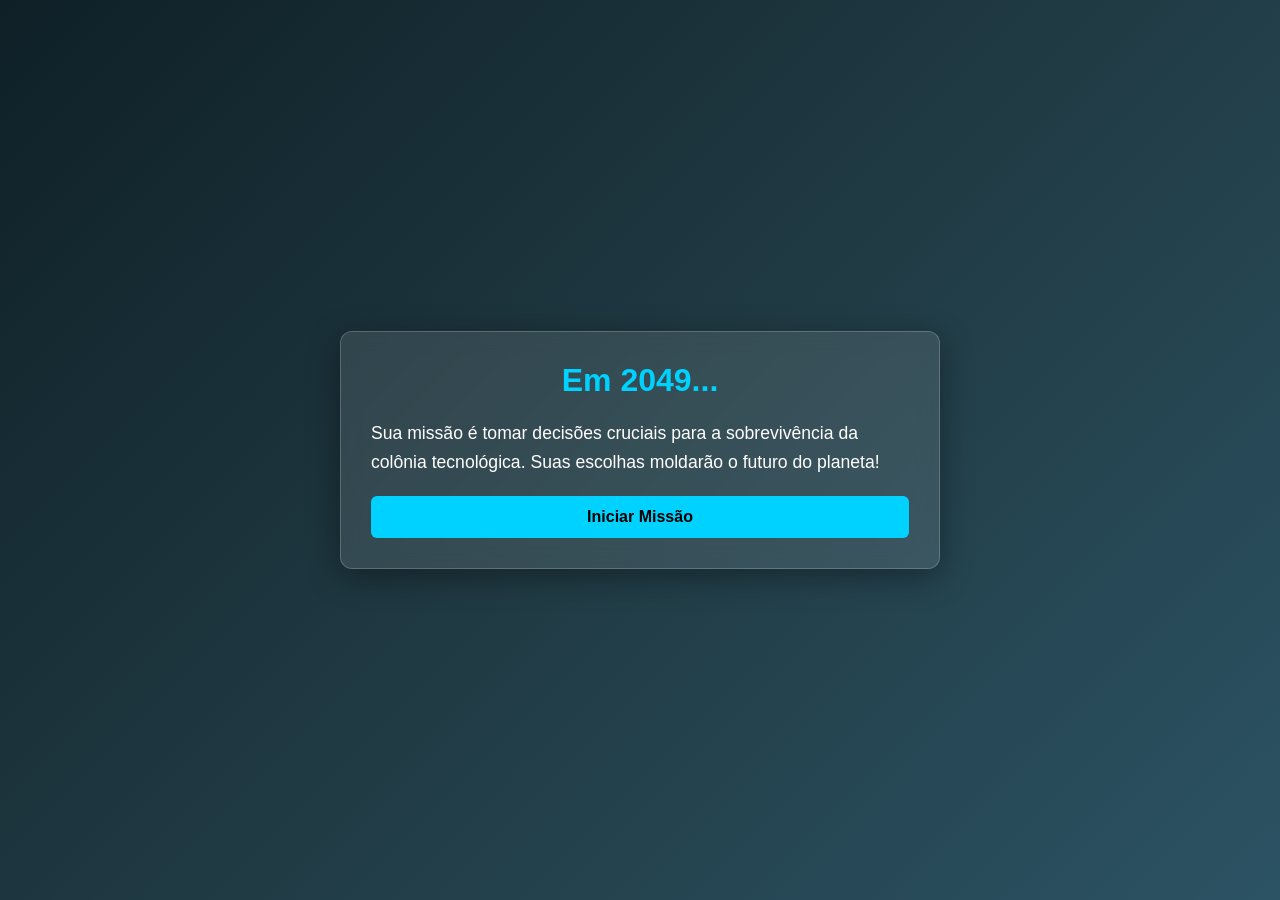
==== index.html @ 64848f79 "1" ====
<!DOCTYPE html>
<html lang="pt-BR">
<head>
  <meta charset="UTF-8">
  <meta name="viewport" content="width=device-width, initial-scale=1.0">
  <title>Jornada 2049</title>
  <link rel="stylesheet" href="style.css">
</head>
<body>
  <main class="caixa-principal">
    <h1 class="titulo">Em 2049...</h1>

    <!-- Tela Inicial -->
    <div id="tela-inicial" class="caixa-conteudo">
      <p class="descricao">
        Sua missão é tomar decisões cruciais para a sobrevivência da colônia tecnológica. 
        Suas escolhas moldarão o futuro do planeta!
      </p>
      <button id="btn-iniciar" class="btn">Iniciar Missão</button>
    </div>

    <!-- Tela de Jogo -->
    <div id="tela-jogo" class="caixa-conteudo escondido">
      <p id="enunciado-pergunta" class="texto-pergunta"></p>
      <div id="caixa-alternativas" class="caixa-botoes"></div>
    </div>

    <!-- Tela Final -->
    <div id="tela-final" class="caixa-conteudo escondido">
      <h2>Missão Concluída!</h2>
      <p id="texto-resultado" class="texto-resultado"></p>
      <button id="btn-reiniciar" class="btn btn-reiniciar">Jogar Novamente</button>
    </div>
  </main>

  <script type="module" src="js/main.js"></script>
</body>
</html>
---- style.css ----
* {
  box-sizing: border-box;
  margin: 0;
  padding: 0;
  font-family: 'Segoe UI', Tahoma, Geneva, Verdana, sans-serif;
}

body {
  background: linear-gradient(135deg, #0f2027, #203a43, #2c5364);
  color: #ffffff;
  display: flex;
  justify-content: center;
  align-items: center;
  min-height: 100vh;
  padding: 20px;
}

.caixa-principal {
  background: rgba(255, 255, 255, 0.1);
  backdrop-filter: blur(10px);
  border: 1px solid rgba(255, 255, 255, 0.2);
  border-radius: 12px;
  padding: 30px;
  max-width: 600px;
  width: 100%;
  box-shadow: 0 8px 32px rgba(0, 0, 0, 0.37);
}

.titulo {
  font-size: 2rem;
  margin-bottom: 20px;
  text-align: center;
  color: #00d2ff;
}

.caixa-conteudo {
  display: flex;
  flex-direction: column;
  gap: 20px;
}

.escondido {
  display: none;
}

.texto-pergunta, .descricao, .texto-resultado {
  font-size: 1.1rem;
  line-height: 1.6;
}

.caixa-botoes {
  display: flex;
  flex-direction: column;
  gap: 12px;
}

.btn {
  background: #00d2ff;
  color: #000;
  border: none;
  padding: 12px 20px;
  font-size: 1rem;
  font-weight: bold;
  border-radius: 6px;
  cursor: pointer;
  transition: all 0.3s ease;
}

.btn:hover {
  background: #0082c8;
  color: #fff;
  transform: translateY(-2px);
}

.btn-reiniciar {
  background: #ff416c;
  color: #fff;
}

.btn-reiniciar:hover {
  background: #ff4b2b;
}
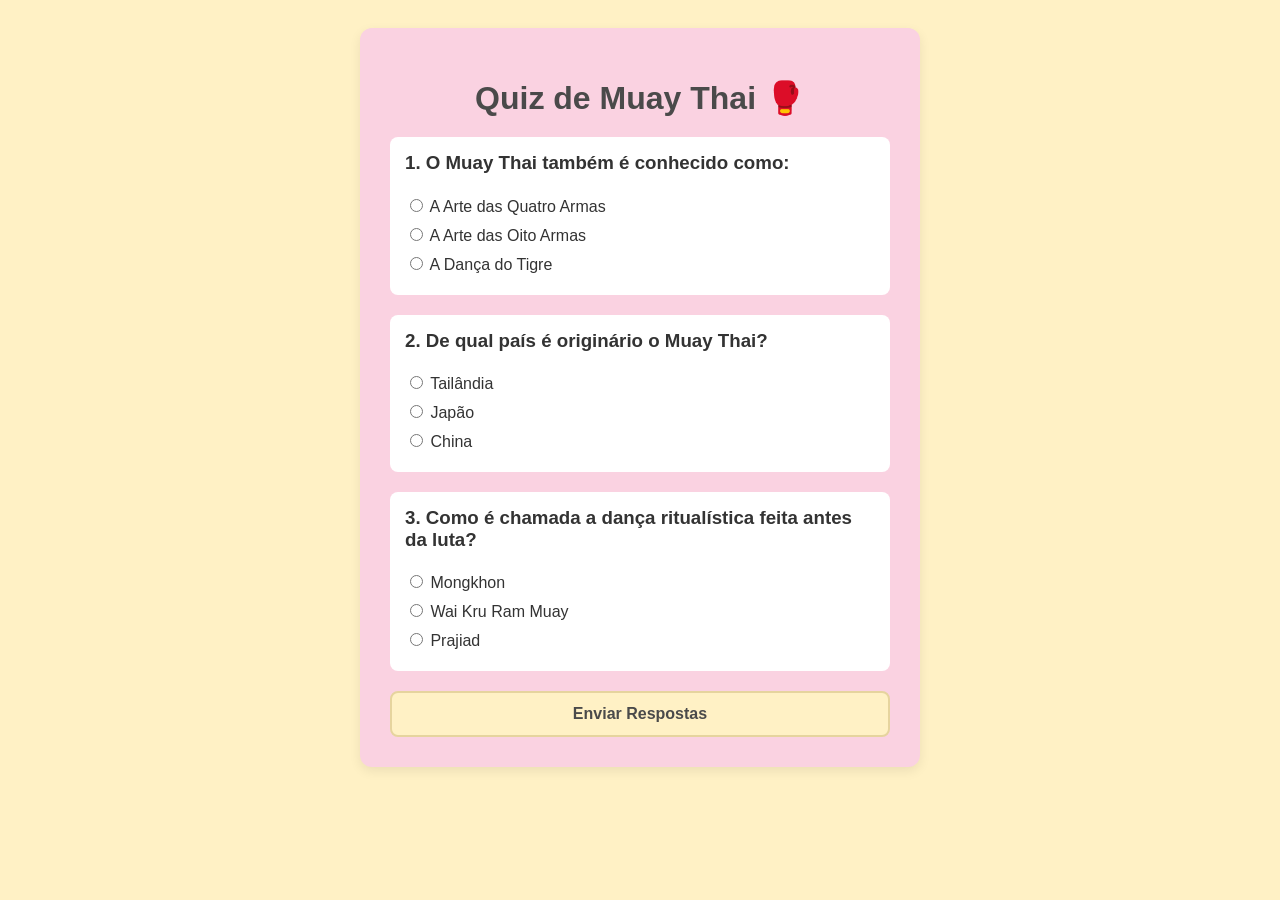
==== commit 9ae3d64a: "1" ====
--- a/index.html
+++ b/index.html
@@ -1,38 +1,44 @@
 <!DOCTYPE html>
 <html lang="pt-BR">
 <head>
-  <meta charset="UTF-8">
-  <meta name="viewport" content="width=device-width, initial-scale=1.0">
-  <title>Jornada 2049</title>
-  <link rel="stylesheet" href="style.css">
+    <meta charset="UTF-8">
+    <meta name="viewport" content="width=device-width, initial-scale=1.0">
+    <title>Quiz de Muay Thai</title>
+    <link rel="stylesheet" href="style.css">
 </head>
 <body>
-  <main class="caixa-principal">
-    <h1 class="titulo">Em 2049...</h1>
 
-    <!-- Tela Inicial -->
-    <div id="tela-inicial" class="caixa-conteudo">
-      <p class="descricao">
-        Sua missão é tomar decisões cruciais para a sobrevivência da colônia tecnológica. 
-        Suas escolhas moldarão o futuro do planeta!
-      </p>
-      <button id="btn-iniciar" class="btn">Iniciar Missão</button>
+    <div class="quiz-container">
+        <h1>Quiz de Muay Thai 🥊</h1>
+        
+        <form id="quiz-form">
+            <!-- Pergunta 1 -->
+            <div class="question">
+                <h3>1. O Muay Thai também é conhecido como:</h3>
+                <label><input type="radio" name="q1" value="a"> A Arte das Quatro Armas</label><br>
+                <label><input type="radio" name="q1" value="b"> A Arte das Oito Armas</label><br>
+                <label><input type="radio" name="q1" value="c"> A Dança do Tigre</label>
+            </div>
+
+            <!-- Pergunta 2 -->
+            <div class="question">
+                <h3>2. De qual país é originário o Muay Thai?</h3>
+                <label><input type="radio" name="q2" value="a"> Tailândia</label><br>
+                <label><input type="radio" name="q2" value="b"> Japão</label><br>
+                <label><input type="radio" name="q2" value="c"> China</label>
+            </div>
+
+            <!-- Pergunta 3 -->
+            <div class="question">
+                <h3>3. Como é chamada a dança ritualística feita antes da luta?</h3>
+                <label><input type="radio" name="q3" value="a"> Mongkhon</label><br>
+                <label><input type="radio" name="q3" value="b"> Wai Kru Ram Muay</label><br>
+                <label><input type="radio" name="q3" value="c"> Prajiad</label>
+            </div>
+
+            <button type="submit" class="btn">Enviar Respostas</button>
+        </form>
     </div>
 
-    <!-- Tela de Jogo -->
-    <div id="tela-jogo" class="caixa-conteudo escondido">
-      <p id="enunciado-pergunta" class="texto-pergunta"></p>
-      <div id="caixa-alternativas" class="caixa-botoes"></div>
-    </div>
-
-    <!-- Tela Final -->
-    <div id="tela-final" class="caixa-conteudo escondido">
-      <h2>Missão Concluída!</h2>
-      <p id="texto-resultado" class="texto-resultado"></p>
-      <button id="btn-reiniciar" class="btn btn-reiniciar">Jogar Novamente</button>
-    </div>
-  </main>
-
-  <script type="module" src="js/main.js"></script>
 </body>
 </html>
--- a/style.css
+++ b/style.css
@@ -1,82 +1,63 @@
-* {
-  box-sizing: border-box;
-  margin: 0;
-  padding: 0;
-  font-family: 'Segoe UI', Tahoma, Geneva, Verdana, sans-serif;
+body {
+    font-family: Arial, sans-serif;
+    /* Amarelo Manteiga no fundo da página */
+    background-color: #FFF1C5; 
+    /* Texto em cinza escuro para facilitar a leitura */
+    color: #333333; 
+    display: flex;
+    justify-content: center;
+    padding: 20px;
 }
 
-body {
-  background: linear-gradient(135deg, #0f2027, #203a43, #2c5364);
-  color: #ffffff;
-  display: flex;
-  justify-content: center;
-  align-items: center;
-  min-height: 100vh;
-  padding: 20px;
+.quiz-container {
+    /* Rosa Bebê no card principal do Quiz */
+    background-color: #FAD2E1; 
+    padding: 30px;
+    border-radius: 12px;
+    max-width: 500px;
+    width: 100%;
+    box-shadow: 0 4px 12px rgba(0, 0, 0, 0.08);
 }
 
-.caixa-principal {
-  background: rgba(255, 255, 255, 0.1);
-  backdrop-filter: blur(10px);
-  border: 1px solid rgba(255, 255, 255, 0.2);
-  border-radius: 12px;
-  padding: 30px;
-  max-width: 600px;
-  width: 100%;
-  box-shadow: 0 8px 32px rgba(0, 0, 0, 0.37);
+h1 {
+    text-align: center;
+    color: #4A4A4A;
+    margin-bottom: 20px;
 }
 
-.titulo {
-  font-size: 2rem;
-  margin-bottom: 20px;
-  text-align: center;
-  color: #00d2ff;
+.question {
+    margin-bottom: 20px;
+    /* Branco suave para destacar os blocos de perguntas */
+    background: #FFFFFF; 
+    padding: 15px;
+    border-radius: 8px;
 }
 
-.caixa-conteudo {
-  display: flex;
-  flex-direction: column;
-  gap: 20px;
+h3 {
+    margin-top: 0;
+    color: #333333;
 }
 
-.escondido {
-  display: none;
-}
-
-.texto-pergunta, .descricao, .texto-resultado {
-  font-size: 1.1rem;
-  line-height: 1.6;
-}
-
-.caixa-botoes {
-  display: flex;
-  flex-direction: column;
-  gap: 12px;
+label {
+    cursor: pointer;
+    line-height: 1.8;
 }
 
 .btn {
-  background: #00d2ff;
-  color: #000;
-  border: none;
-  padding: 12px 20px;
-  font-size: 1rem;
-  font-weight: bold;
-  border-radius: 6px;
-  cursor: pointer;
-  transition: all 0.3s ease;
+    width: 100%;
+    padding: 12px;
+    /* Amarelo Manteiga no botão */
+    background-color: #FFF1C5; 
+    color: #4A4A4A;
+    border: 2px solid #E6D49E;
+    border-radius: 8px;
+    font-size: 16px;
+    font-weight: bold;
+    cursor: pointer;
+    transition: 0.3s;
 }
 
 .btn:hover {
-  background: #0082c8;
-  color: #fff;
-  transform: translateY(-2px);
-}
-
-.btn-reiniciar {
-  background: #ff416c;
-  color: #fff;
-}
-
-.btn-reiniciar:hover {
-  background: #ff4b2b;
+    /* Fica ligeiramente mais escuro ao passar o mouse */
+    background-color: #F7E4AB; 
 }
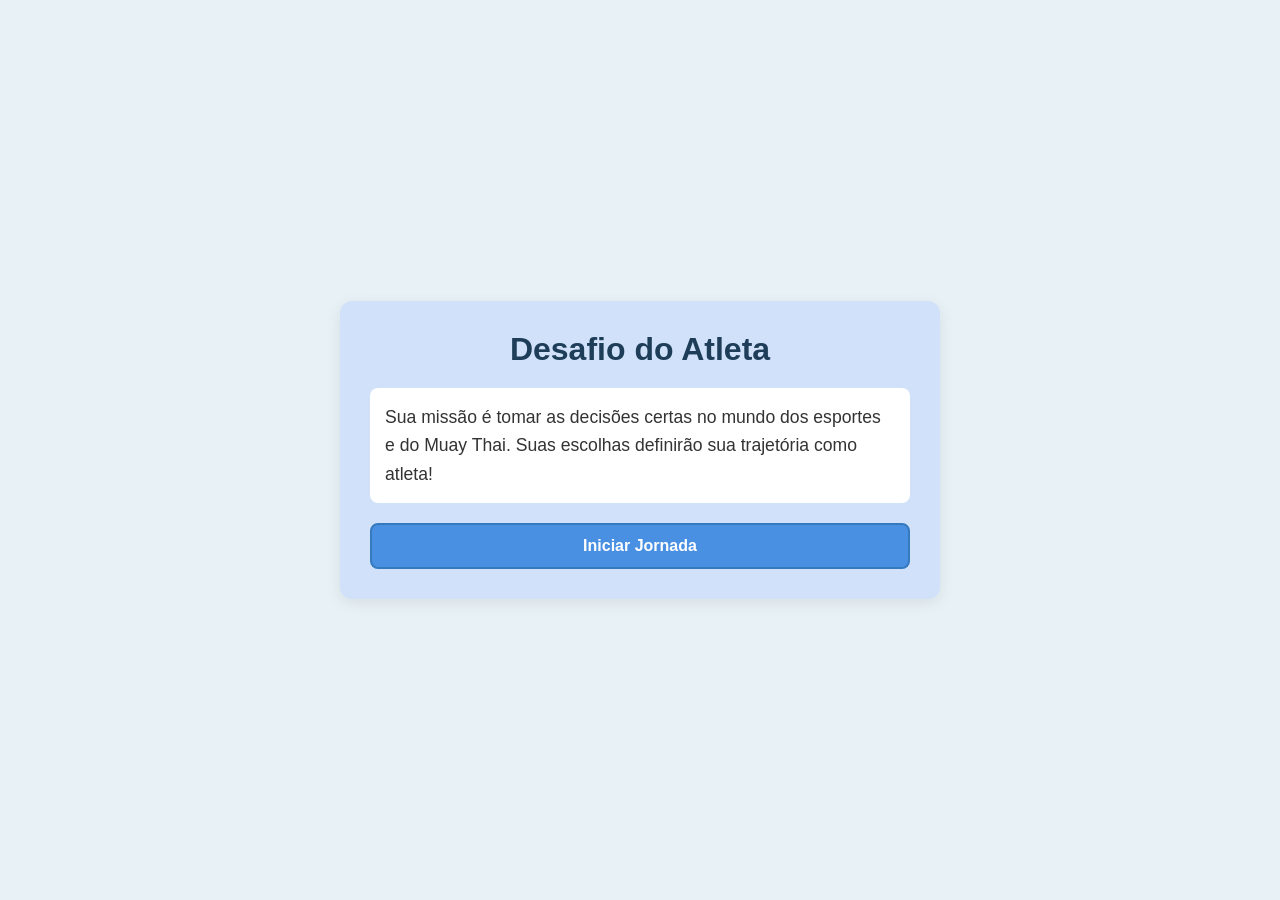
==== commit 4e7a97e2: "1" ====
--- a/index.html
+++ b/index.html
@@ -1,44 +1,38 @@
 <!DOCTYPE html>
 <html lang="pt-BR">
 <head>
-    <meta charset="UTF-8">
-    <meta name="viewport" content="width=device-width, initial-scale=1.0">
-    <title>Quiz de Muay Thai</title>
-    <link rel="stylesheet" href="style.css">
+  <meta charset="UTF-8">
+  <meta name="viewport" content="width=device-width, initial-scale=1.0">
+  <title>Jornada do Esporte</title>
+  <link rel="stylesheet" href="style.css">
 </head>
 <body>
+  <main class="caixa-principal">
+    <h1 class="titulo">Desafio do Atleta</h1>
 
-    <div class="quiz-container">
-        <h1>Quiz de Muay Thai 🥊</h1>
-        
-        <form id="quiz-form">
-            <!-- Pergunta 1 -->
-            <div class="question">
-                <h3>1. O Muay Thai também é conhecido como:</h3>
-                <label><input type="radio" name="q1" value="a"> A Arte das Quatro Armas</label><br>
-                <label><input type="radio" name="q1" value="b"> A Arte das Oito Armas</label><br>
-                <label><input type="radio" name="q1" value="c"> A Dança do Tigre</label>
-            </div>
-
-            <!-- Pergunta 2 -->
-            <div class="question">
-                <h3>2. De qual país é originário o Muay Thai?</h3>
-                <label><input type="radio" name="q2" value="a"> Tailândia</label><br>
-                <label><input type="radio" name="q2" value="b"> Japão</label><br>
-                <label><input type="radio" name="q2" value="c"> China</label>
-            </div>
-
-            <!-- Pergunta 3 -->
-            <div class="question">
-                <h3>3. Como é chamada a dança ritualística feita antes da luta?</h3>
-                <label><input type="radio" name="q3" value="a"> Mongkhon</label><br>
-                <label><input type="radio" name="q3" value="b"> Wai Kru Ram Muay</label><br>
-                <label><input type="radio" name="q3" value="c"> Prajiad</label>
-            </div>
-
-            <button type="submit" class="btn">Enviar Respostas</button>
-        </form>
+    <!-- Tela Inicial -->
+    <div id="tela-inicial" class="caixa-conteudo">
+      <p class="descricao">
+        Sua missão é tomar as decisões certas no mundo dos esportes e do Muay Thai. 
+        Suas escolhas definirão sua trajetória como atleta!
+      </p>
+      <button id="btn-iniciar" class="btn">Iniciar Jornada</button>
     </div>
 
+    <!-- Tela do Jogo -->
+    <div id="tela-jogo" class="caixa-conteudo escondido">
+      <p id="enunciado-pergunta" class="texto-pergunta"></p>
+      <div id="caixa-alternativas" class="caixa-botoes"></div>
+    </div>
+
+    <!-- Tela Final -->
+    <div id="tela-final" class="caixa-conteudo escondido">
+      <h2>Jornada Concluída!</h2>
+      <p id="texto-resultado" class="texto-resultado"></p>
+      <button id="btn-reiniciar" class="btn btn-reiniciar">Jogar Novamente</button>
+    </div>
+  </main>
+
+  <script type="module" src="js/main.js"></script>
 </body>
 </html>
--- a/style.css
+++ b/style.css
@@ -1,63 +1,88 @@
-body {
-    font-family: Arial, sans-serif;
-    /* Amarelo Manteiga no fundo da página */
-    background-color: #FFF1C5; 
-    /* Texto em cinza escuro para facilitar a leitura */
-    color: #333333; 
-    display: flex;
-    justify-content: center;
-    padding: 20px;
+* {
+  box-sizing: border-box;
+  margin: 0;
+  padding: 0;
+  font-family: Arial, sans-serif;
 }
 
-.quiz-container {
-    /* Rosa Bebê no card principal do Quiz */
-    background-color: #FAD2E1; 
-    padding: 30px;
-    border-radius: 12px;
-    max-width: 500px;
-    width: 100%;
-    box-shadow: 0 4px 12px rgba(0, 0, 0, 0.08);
+body {
+  /* Fundo da página em Azul Claro Suave */
+  background-color: #E8F1F5;
+  color: #333333;
+  display: flex;
+  justify-content: center;
+  align-items: center;
+  min-height: 100vh;
+  padding: 20px;
 }
 
-h1 {
-    text-align: center;
-    color: #4A4A4A;
-    margin-bottom: 20px;
+.caixa-principal {
+  /* Cartão do jogo em Azul Pastel */
+  background-color: #D0E1F9;
+  border-radius: 12px;
+  padding: 30px;
+  max-width: 600px;
+  width: 100%;
+  box-shadow: 0 4px 15px rgba(0, 0, 0, 0.08);
 }
 
-.question {
-    margin-bottom: 20px;
-    /* Branco suave para destacar os blocos de perguntas */
-    background: #FFFFFF; 
-    padding: 15px;
-    border-radius: 8px;
+.titulo {
+  font-size: 2rem;
+  margin-bottom: 20px;
+  text-align: center;
+  color: #1E3D59;
 }
 
-h3 {
-    margin-top: 0;
-    color: #333333;
+.caixa-conteudo {
+  display: flex;
+  flex-direction: column;
+  gap: 20px;
 }
 
-label {
-    cursor: pointer;
-    line-height: 1.8;
+.escondido {
+  display: none;
+}
+
+.texto-pergunta, .descricao, .texto-resultado {
+  font-size: 1.1rem;
+  line-height: 1.6;
+  background-color: #FFFFFF;
+  padding: 15px;
+  border-radius: 8px;
+  color: #333333;
+}
+
+.caixa-botoes {
+  display: flex;
+  flex-direction: column;
+  gap: 12px;
 }
 
 .btn {
-    width: 100%;
-    padding: 12px;
-    /* Amarelo Manteiga no botão */
-    background-color: #FFF1C5; 
-    color: #4A4A4A;
-    border: 2px solid #E6D49E;
-    border-radius: 8px;
-    font-size: 16px;
-    font-weight: bold;
-    cursor: pointer;
-    transition: 0.3s;
+  /* Botões em Azul Medio */
+  background-color: #4A90E2;
+  color: #FFFFFF;
+  border: 2px solid #357ABD;
+  padding: 12px 20px;
+  font-size: 1rem;
+  font-weight: bold;
+  border-radius: 8px;
+  cursor: pointer;
+  transition: all 0.3s ease;
 }
 
 .btn:hover {
-    /* Fica ligeiramente mais escuro ao passar o mouse */
-    background-color: #F7E4AB; 
+  background-color: #357ABD;
+  transform: translateY(-2px);
+}
+
+.btn-reiniciar {
+  /* Botão de reiniciar em Azul Escuro */
+  background-color: #1E3D59;
+  border-color: #173046;
+  color: #FFFFFF;
+}
+
+.btn-reiniciar:hover {
+  background-color: #173046;
 }
